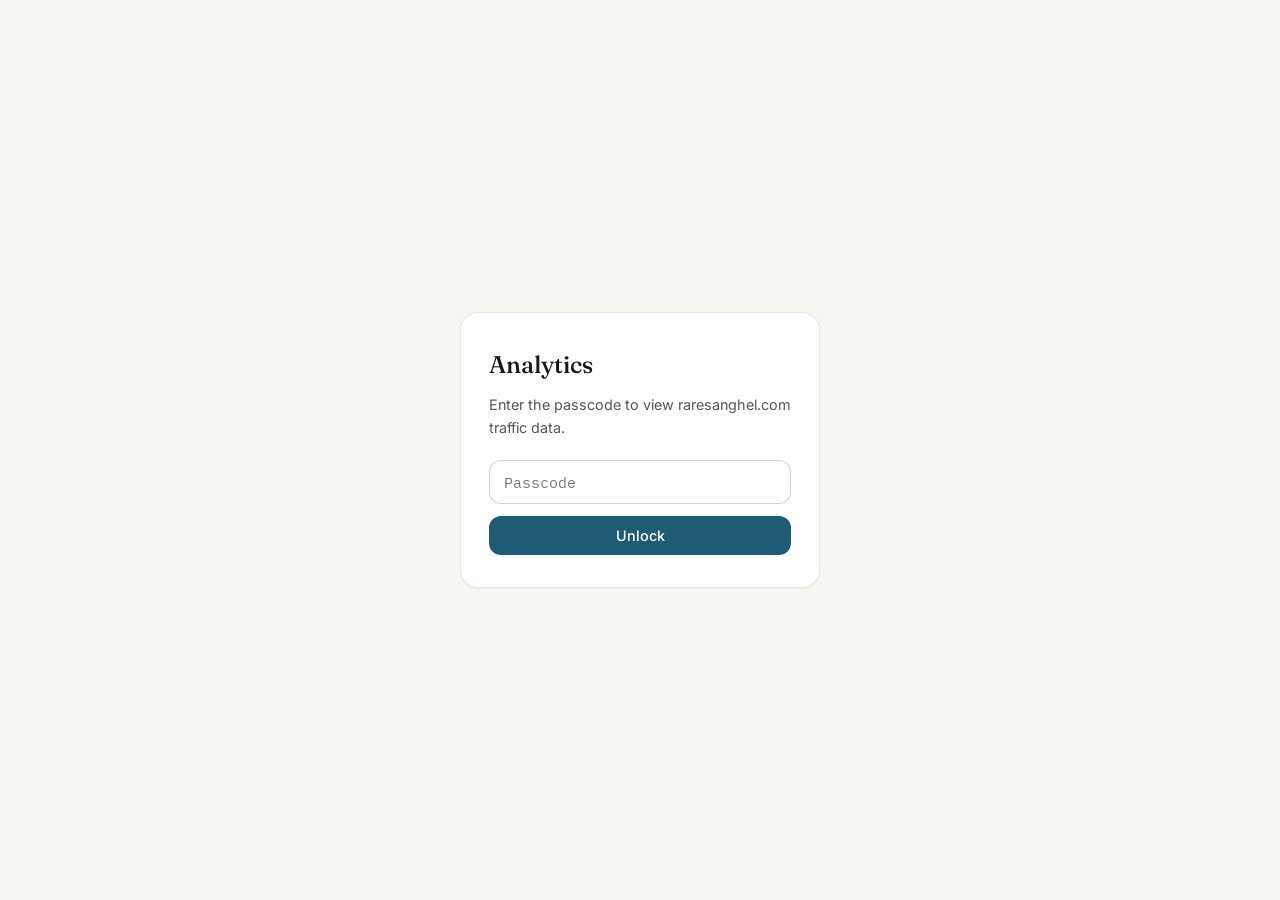
==== dashboard.html @ 14aaef67 "Add analytics dashboard: implement PostHog integration, create dashboard layout, and add styling" ====
<!DOCTYPE html>
<html lang="en">
<head>
  <meta charset="UTF-8">
  <meta name="viewport" content="width=device-width, initial-scale=1.0">
  <title>Analytics — Rareș Anghel</title>
  <meta name="robots" content="noindex, nofollow">
  <link rel="icon" type="image/svg+xml" href="media/favicon.svg">
  <link rel="stylesheet" href="styles.css">
  <link rel="stylesheet" href="dashboard.css">
  <link href="https://fonts.googleapis.com/css2?family=Fraunces:ital,opsz,wght@0,9..144,400;0,9..144,500&family=Inter:wght@300;400;500;600&family=IBM+Plex+Mono:wght@400;500&display=swap" rel="stylesheet">
</head>
<body class="dash-body">

  <div id="gate" class="dash-gate">
    <form id="gate-form" class="dash-gate-card" autocomplete="off">
      <h1>Analytics</h1>
      <p>Enter the passcode to view raresanghel.com traffic data.</p>
      <input type="password" id="gate-input" autocomplete="current-password" placeholder="Passcode" required>
      <button type="submit">Unlock</button>
      <p id="gate-error" class="dash-error" hidden>Wrong passcode — try again.</p>
    </form>
  </div>

  <main id="dash" class="dash" hidden>
    <header class="dash-header">
      <h1>raresanghel.com — Analytics</h1>
      <div class="dash-filters" role="group" aria-label="Date range">
        <button type="button" data-days="7">7d</button>
        <button type="button" data-days="30" class="active">30d</button>
        <button type="button" data-days="90">90d</button>
      </div>
    </header>

    <section class="dash-tiles" id="tiles" aria-label="Summary stats"></section>

    <section class="dash-card">
      <h2>Pageviews over time</h2>
      <div id="chart-pageviews" class="dash-chart"></div>
    </section>

    <div class="dash-grid">
      <section class="dash-card">
        <h2>Top pages</h2>
        <div id="chart-pages" class="dash-chart"></div>
      </section>

      <section class="dash-card">
        <h2>Most clicked elements</h2>
        <div id="chart-clicks" class="dash-chart"></div>
      </section>

      <section class="dash-card">
        <h2>Referrers</h2>
        <div id="chart-referrers" class="dash-chart"></div>
      </section>

      <section class="dash-card">
        <h2>Devices</h2>
        <div id="chart-devices" class="dash-chart"></div>
      </section>
    </div>

    <p class="dash-footer">
      Data captured with PostHog (autocapture + session recording).
      <a href="https://eu.posthog.com" target="_blank" rel="noopener">Open full PostHog dashboard →</a>
    </p>
  </main>

  <div id="tooltip" class="chart-tooltip" role="tooltip"></div>

  <script src="dashboard.js"></script>
</body>
</html>
---- styles.css ----
/* ── Reset ─────────────────────────────────────────────── */
*, *::before, *::after { margin: 0; padding: 0; box-sizing: border-box; }
html { scroll-behavior: smooth; font-size: 16px; }

/* ── Tokens ─────────────────────────────────────────────── */
:root {
  --bg:        #ffffff;
  --bg-2:      #f7f6f1;
  --bg-card:   #ffffff;
  --bg-card-2: #14181c;
  --border:    rgba(20,24,28,0.10);
  --border-2:  rgba(20,24,28,0.18);
  --text:      #14181c;
  --text-2:    #52585f;
  --text-3:    #6b6e68;

  /* data accent — the builder thread: projects, links, UI */
  --accent:    #1f5c73;
  --accent-2:  #164a5e;
  --accent-light: #7fb2c4;
  --accent-glow: rgba(31,92,115,0.07);

  /* medal accent — the competitor thread: achievements, credentials */
  --medal:     #8a5a1e;
  --medal-2:   #6e4717;
  --medal-light: #d9a44f;
  --medal-glow: rgba(138,90,30,0.10);

  --display:   'Fraunces', Georgia, serif;
  --serif:     'Source Serif 4', Georgia, serif;
  --sans:      'Inter', system-ui, sans-serif;
  --mono:      'IBM Plex Mono', 'Fira Code', monospace;
  --radius:    12px;
  --radius-lg: 18px;
  --nav-h:     64px;
}

/* ── Base ───────────────────────────────────────────────── */
body {
  font-family: var(--sans);
  background: var(--bg);
  color: var(--text);
  line-height: 1.65;
  overflow-x: hidden;
}

a { color: inherit; text-decoration: none; }

img { display: block; max-width: 100%; }

.container {
  max-width: 1100px;
  margin: 0 auto;
  padding: 0 28px;
}

/* ── Nav ────────────────────────────────────────────────── */
.nav {
  position: fixed;
  top: 0; left: 0; right: 0;
  z-index: 900;
  background: rgba(255,255,255,0.85);
  backdrop-filter: blur(18px);
  -webkit-backdrop-filter: blur(18px);
  border-bottom: 1px solid var(--border);
  transition: background 0.3s;
}

.nav-inner {
  max-width: 1100px;
  margin: 0 auto;
  padding: 0 28px;
  height: var(--nav-h);
  display: flex;
  align-items: center;
  gap: 2rem;
}

.nav-logo {
  font-family: var(--mono);
  font-size: 1rem;
  font-weight: 500;
  color: var(--accent);
  letter-spacing: 0.1em;
  margin-right: auto;
}

.nav-links {
  list-style: none;
  display: flex;
  gap: 2rem;
}

.nav-link {
  font-size: 0.85rem;
  letter-spacing: 0.06em;
  text-transform: uppercase;
  color: var(--text-2);
  transition: color 0.2s;
}
.nav-link:hover, .nav-link.active { color: var(--text); }

.btn-outline-nav {
  font-family: var(--sans);
  font-size: 0.8rem;
  letter-spacing: 0.06em;
  text-transform: uppercase;
  color: var(--accent);
  background: transparent;
  border: 1px solid var(--accent-2);
  padding: 6px 16px;
  border-radius: 4px;
  cursor: pointer;
  transition: background 0.2s, color 0.2s;
}
.btn-outline-nav:hover { background: var(--accent-glow); }

.hamburger {
  display: none;
  flex-direction: column;
  gap: 5px;
  background: none;
  border: none;
  cursor: pointer;
  padding: 4px;
}
.hamburger span {
  display: block;
  width: 22px; height: 2px;
  background: var(--text);
  transition: 0.25s;
}
.hamburger.open span:nth-child(1) { transform: translateY(7px) rotate(45deg); }
.hamburger.open span:nth-child(2) { opacity: 0; }
.hamburger.open span:nth-child(3) { transform: translateY(-7px) rotate(-45deg); }

.mobile-menu {
  display: none;
  flex-direction: column;
  padding: 1.25rem 28px 1.5rem;
  gap: 1rem;
  border-top: 1px solid var(--border);
  background: var(--bg);
}
.mobile-menu.open { display: flex; }
.mobile-link {
  font-size: 1rem;
  color: var(--text-2);
  transition: color 0.2s;
}
.mobile-link:hover { color: var(--text); }

/* ── Hero ───────────────────────────────────────────────── */
.hero {
  min-height: 100vh;
  display: flex;
  flex-direction: column;
  justify-content: center;
  padding: calc(var(--nav-h) + 80px) 28px 80px;
  position: relative;
  overflow: hidden;
}

.hero::before {
  content: '';
  position: absolute;
  top: -200px; right: -200px;
  width: 700px; height: 700px;
  border-radius: 50%;
  background: radial-gradient(circle, rgba(31,92,115,0.05) 0%, transparent 70%);
  pointer-events: none;
}

.hero-grid {
  max-width: 1100px;
  margin: 0 auto;
  width: 100%;
  display: grid;
  grid-template-columns: 1fr auto;
  gap: 5rem;
  align-items: center;
}

.hero-eyebrow {
  font-family: var(--mono);
  font-size: 0.78rem;
  letter-spacing: 0.15em;
  text-transform: uppercase;
  color: var(--text-3);
  margin-bottom: 1.25rem;
}

.hero-name {
  font-family: var(--display);
  font-size: clamp(3.5rem, 7vw, 6rem);
  line-height: 1.05;
  color: var(--text);
  margin-bottom: 1.5rem;
}
.hero-name em {
  font-style: italic;
  color: var(--accent);
}

.hero-tagline {
  font-size: 1.05rem;
  color: var(--text-2);
  max-width: 520px;
  margin-bottom: 2rem;
  line-height: 1.7;
}

.hero-badges {
  display: flex;
  flex-wrap: wrap;
  gap: 0.6rem;
  margin-bottom: 2.5rem;
}

.badge {
  font-family: var(--mono);
  font-size: 0.7rem;
  letter-spacing: 0.05em;
  color: var(--medal);
  background: var(--medal-glow);
  border: 1px solid rgba(138,90,30,0.22);
  padding: 4px 12px;
  border-radius: 2px;
}

.hero-ctas {
  display: flex;
  gap: 1rem;
  flex-wrap: wrap;
}

.btn-primary {
  display: inline-block;
  background: var(--accent);
  color: #ffffff;
  font-size: 0.85rem;
  font-weight: 600;
  letter-spacing: 0.04em;
  padding: 12px 28px;
  border-radius: 4px;
  transition: background 0.2s, transform 0.2s;
}
.btn-primary:hover {
  background: var(--accent-2);
  transform: translateY(-2px);
}

.btn-ghost {
  display: inline-block;
  color: var(--text-2);
  font-size: 0.85rem;
  letter-spacing: 0.04em;
  padding: 12px 28px;
  border: 1px solid var(--border-2);
  border-radius: 4px;
  transition: border-color 0.2s, color 0.2s;
}
.btn-ghost:hover {
  border-color: var(--text-2);
  color: var(--text);
}

/* Photo */
.hero-photo-wrap {
  position: relative;
  width: 260px;
  height: 260px;
  flex-shrink: 0;
}
.hero-photo {
  width: 260px; height: 260px;
  border-radius: 50%;
  overflow: hidden;
  position: relative;
  z-index: 1;
  border: 2px solid var(--border-2);
}
.hero-photo img { width: 100%; height: 100%; object-fit: cover; }
.hero-photo-ring {
  position: absolute;
  inset: -10px;
  border-radius: 50%;
  border: 1px solid var(--border);
  animation: ring-pulse 4s ease-in-out infinite;
}
@keyframes ring-pulse {
  0%, 100% { transform: scale(1); opacity: 0.5; }
  50% { transform: scale(1.04); opacity: 1; }
}

/* Ledger — the hero's signature stat strip */
.hero-ledger {
  max-width: 1100px;
  margin: 3.5rem auto 0;
  width: 100%;
  display: grid;
  grid-template-columns: repeat(4, 1fr);
  border-top: 1px solid var(--border-2);
  border-bottom: 1px solid var(--border-2);
}

.ledger-cell {
  padding: 1.4rem 1.6rem;
  border-left: 1px solid var(--border);
}
.ledger-cell:first-child { border-left: none; }

.hero-ledger.visible {
  opacity: 1;
  transform: translateY(0);
  transition: opacity 0.6s ease, transform 0.6s ease;
}

.ledger-num {
  display: block;
  font-family: var(--mono);
  font-variant-numeric: tabular-nums;
  font-weight: 500;
  font-size: clamp(1.3rem, 2vw, 1.85rem);
  letter-spacing: -0.01em;
  color: var(--text);
}

.ledger-label {
  display: block;
  margin-top: 0.45rem;
  font-family: var(--mono);
  font-size: 0.7rem;
  letter-spacing: 0.02em;
  color: var(--text-3);
  line-height: 1.6;
}
.ledger-label em {
  display: block;
  font-style: normal;
  font-size: 0.62rem;
  letter-spacing: 0.09em;
  text-transform: uppercase;
  color: var(--accent-2);
  margin-top: 2px;
}

/* Scroll hint */
.hero-scroll-hint {
  display: flex;
  flex-direction: column;
  align-items: center;
  gap: 0.5rem;
  position: absolute;
  bottom: 2rem;
  left: 50%;
  transform: translateX(-50%);
  opacity: 0.35;
}
.hero-scroll-hint span {
  font-family: var(--mono);
  font-size: 0.65rem;
  letter-spacing: 0.2em;
  text-transform: uppercase;
  color: var(--text-3);
}
.scroll-line {
  width: 1px; height: 40px;
  background: linear-gradient(to bottom, var(--text-3), transparent);
  animation: scroll-drop 1.8s ease-in-out infinite;
}
@keyframes scroll-drop {
  0% { transform: scaleY(0); transform-origin: top; }
  50% { transform: scaleY(1); transform-origin: top; }
  51% { transform: scaleY(1); transform-origin: bottom; }
  100% { transform: scaleY(0); transform-origin: bottom; }
}

/* ── Sections shared ────────────────────────────────────── */
.section { padding: 110px 0; }

.section-label {
  font-family: var(--mono);
  font-size: 0.72rem;
  letter-spacing: 0.2em;
  text-transform: uppercase;
  color: var(--accent-2);
  margin-bottom: 1.5rem;
}
.label-count {
  color: var(--text-3);
  letter-spacing: 0.1em;
}

.section-heading {
  font-family: var(--display);
  font-size: clamp(2rem, 4vw, 3rem);
  line-height: 1.15;
  color: var(--text);
  margin-bottom: 3rem;
}
.section-heading em { font-style: italic; color: var(--accent); }

/* ── About ──────────────────────────────────────────────── */
.about { background: var(--bg-2); }

.about-grid {
  display: grid;
  grid-template-columns: 1fr 340px;
  gap: 5rem;
  align-items: start;
}

.about-body {
  font-family: var(--serif);
  font-size: 1.05rem;
  color: var(--text-2);
  line-height: 1.8;
  margin-bottom: 1.25rem;
}

.about-sidebar { display: flex; flex-direction: column; gap: 1.75rem; }

.skills-label {
  font-family: var(--mono);
  font-size: 0.7rem;
  letter-spacing: 0.15em;
  text-transform: uppercase;
  color: var(--text-3);
  margin-bottom: 0.65rem;
}

.skill-list {
  display: flex;
  flex-wrap: wrap;
  gap: 0.4rem;
}
.skill-list span {
  font-size: 0.8rem;
  color: var(--text-2);
  background: var(--bg);
  border: 1px solid var(--border);
  padding: 3px 10px;
  border-radius: 3px;
}

/* ── Projects ───────────────────────────────────────────── */
.projects { background: var(--bg); }

.projects-featured {
  display: grid;
  grid-template-columns: 1fr 1fr;
  align-items: stretch;
  gap: 1.5rem;
  margin-bottom: 1.5rem;
}

.projects-grid {
  display: grid;
  grid-template-columns: repeat(3, 1fr);
  align-items: stretch;
  gap: 1.25rem;
}

.project-card {
  background: var(--bg-card);
  border: 1px solid var(--border);
  border-radius: var(--radius);
  padding: 1.75rem;
  display: flex;
  flex-direction: column;
  gap: 1.25rem;
  transition: border-color 0.25s, transform 0.25s;
  opacity: 0;
  transform: translateY(24px);
}
.project-card.visible {
  opacity: 1;
  transform: translateY(0);
  transition: opacity 0.55s ease, transform 0.55s ease, border-color 0.25s, box-shadow 0.25s;
}
.project-card:hover {
  border-color: var(--border-2);
  transform: translateY(-4px);
  box-shadow: 0 16px 32px rgba(20,24,28,0.10);
}

.card-dark {
  background: var(--bg-card-2);
  border-color: var(--bg-card-2);
}
.card-dark .project-body h3 { color: #ffffff; }
.card-dark .project-body p { color: #c7c9c6; }
.card-dark .role-chip {
  color: #ffffff;
  background: rgba(255,255,255,0.12);
  border-color: rgba(255,255,255,0.24);
}
.card-dark .project-tags span {
  color: #c7c9c6;
  background: rgba(255,255,255,0.06);
  border-color: rgba(255,255,255,0.18);
}
.card-dark .project-links a { color: #ffffff; }
.card-dark .project-links a:hover { color: var(--accent-light); }
.card-dark:hover { box-shadow: 0 16px 32px rgba(0,0,0,0.28); }

.project-logo-wrap {
  height: 70px;
  align-self: flex-start;
  display: inline-flex;
  align-items: center;
  padding: 0 14px;
  border-radius: 10px;
  background: var(--bg-2);
}
.project-logo-wrap.small { height: 52px; padding: 0 10px; }
.card-dark .project-logo-wrap { background: #ffffff; }
.project-logo {
  max-height: 100%;
  max-width: 140px;
  object-fit: contain;
}

.project-icon {
  font-size: 1.6rem;
  color: var(--accent-2);
  height: 52px;
  display: flex;
  align-items: center;
}

.project-body { flex: 1; display: flex; flex-direction: column; gap: 0.75rem; }

.project-body h3 {
  font-family: var(--display);
  font-size: 1.2rem;
  color: var(--text);
  display: flex;
  align-items: center;
  flex-wrap: wrap;
  gap: 0.5rem;
}

.role-chip {
  font-family: var(--mono);
  font-size: 0.65rem;
  letter-spacing: 0.05em;
  color: var(--accent-2);
  background: rgba(22,74,94,0.08);
  border: 1px solid rgba(22,74,94,0.22);
  padding: 2px 8px;
  border-radius: 2px;
  font-style: normal;
}

.project-body p {
  font-family: var(--serif);
  font-size: 0.88rem;
  color: var(--text-2);
  line-height: 1.7;
  flex: 1;
}

.project-tags {
  display: flex;
  flex-wrap: wrap;
  gap: 0.35rem;
  margin-top: auto;
  padding-top: 0.5rem;
}
.project-tags span {
  font-family: var(--mono);
  font-size: 0.68rem;
  letter-spacing: 0.05em;
  color: var(--text-3);
  background: var(--bg);
  border: 1px solid var(--border);
  padding: 2px 8px;
  border-radius: 2px;
}

.project-links {
  display: flex;
  gap: 1rem;
  padding-top: 0.25rem;
}
.project-links a {
  font-size: 0.8rem;
  color: var(--accent-2);
  transition: color 0.2s;
  display: flex;
  align-items: center;
  gap: 0.35rem;
}
.project-links a:hover { color: var(--accent); }

/* ── Research strip ─────────────────────────────────────── */
.research-strip {
  background: var(--bg-2);
  padding: 80px 0;
}

.research-card {
  background: var(--bg-card);
  border: 1px solid var(--border-2);
  border-radius: var(--radius-lg);
  padding: 2.5rem;
  display: grid;
  grid-template-columns: 200px 1fr;
  gap: 3rem;
  align-items: start;
  opacity: 0;
  transform: translateY(24px);
}
.research-card.visible {
  opacity: 1; transform: translateY(0);
  transition: opacity 0.6s ease, transform 0.6s ease;
}

.research-meta { display: flex; flex-direction: column; gap: 1.5rem; }

.research-photo {
  position: relative;
  width: 100%;
}
.research-photo > img:first-child {
  display: block;
  width: 100%;
  aspect-ratio: 700 / 1099;
  object-fit: cover;
  object-position: top;
  border-radius: var(--radius);
  border: 1px solid var(--border-2);
}
.research-logo-badge {
  position: absolute;
  top: 14px;
  right: 14px;
  width: 42px;
  height: 42px;
  object-fit: contain;
  border-radius: 50%;
  background: #fff;
  border: 2px solid #ffffff;
  box-shadow: 0 2px 10px rgba(20,24,28,0.25);
}

.research-affil {
  display: flex;
  flex-direction: column;
  gap: 0.6rem;
  padding-left: 0.2rem;
}
.research-affil span {
  font-family: var(--mono);
  font-size: 0.72rem;
  letter-spacing: 0.08em;
  color: var(--text-3);
}

.research-kicker {
  font-family: var(--mono);
  font-size: 0.7rem;
  letter-spacing: 0.15em;
  text-transform: uppercase;
  color: var(--accent-2);
  margin-bottom: 0.5rem;
}

.research-body h3 {
  font-family: var(--display);
  font-size: 1.3rem;
  color: var(--text);
  line-height: 1.4;
  margin-bottom: 1rem;
}

.research-body p {
  font-family: var(--serif);
  font-size: 0.9rem;
  color: var(--text-2);
  line-height: 1.75;
  margin-bottom: 0.75rem;
}

.research-supervisors {
  font-size: 0.82rem !important;
  color: var(--text-3) !important;
}
.research-supervisors strong { color: var(--text-2); }

/* ── Achievements ───────────────────────────────────────── */
.achievements { background: var(--bg); }

.ach-grid {
  display: grid;
  grid-template-columns: repeat(3, 1fr);
  align-items: stretch;
  gap: 1.25rem;
}

.ach-card {
  background: var(--bg-card);
  border: 1px solid var(--border);
  border-radius: var(--radius);
  overflow: hidden;
  display: flex;
  flex-direction: column;
  opacity: 0;
  transform: translateY(24px);
  transition: border-color 0.25s, transform 0.25s;
}
.ach-card.visible {
  opacity: 1; transform: translateY(0);
  transition: opacity 0.55s ease, transform 0.55s ease, border-color 0.25s;
}
.ach-card:hover { border-color: var(--border-2); transform: translateY(-4px); }

.ach-featured {
  grid-column: span 2;
  flex-direction: row;
}
.ach-featured .ach-img-wrap { flex-shrink: 0; width: 280px; height: 100%; }
.ach-featured .ach-img-wrap img { width: 100%; height: 100%; object-fit: cover; object-position: center 35%; }

.ach-img-wrap {
  height: 180px;
  overflow: hidden;
  background: var(--bg-2);
  display: flex;
  align-items: center;
  justify-content: center;
}
.ach-img-wrap img { width: 100%; height: 100%; object-fit: cover; object-position: center 35%; }
.ach-img-wrap.logo img { width: auto; height: 80%; max-width: 80%; object-fit: contain; }
.ach-img-wrap.diploma { background: var(--bg-2); }
.ach-img-wrap.diploma img {
  object-fit: contain;
  object-position: center;
  width: 80%;
  height: 90%;
}

.ach-body { padding: 1.4rem; display: flex; flex-direction: column; gap: 0.5rem; flex: 1; }

.ach-year {
  font-family: var(--mono);
  font-size: 0.68rem;
  letter-spacing: 0.1em;
  color: var(--medal);
}

.ach-body h3 {
  font-family: var(--display);
  font-size: 1.05rem;
  color: var(--text);
  line-height: 1.3;
}

.ach-body p {
  font-family: var(--serif);
  font-size: 0.84rem;
  color: var(--text-2);
  line-height: 1.65;
}

/* ── Publications ───────────────────────────────────────── */
.publications { background: var(--bg-2); }
.pubs-grid { grid-template-columns: repeat(2, 1fr); }

/* ── Contact ────────────────────────────────────────────── */
.contact { background: var(--bg-card-2); }
.contact .section-label { color: var(--medal-light); }
.contact-heading { margin-bottom: 1rem; color: #ffffff; }
.contact-heading em { color: var(--accent-light); }

.contact-inner { max-width: 680px; }

.contact-sub {
  font-family: var(--serif);
  font-size: 1rem;
  color: #b9bbb8;
  margin-bottom: 2.5rem;
  line-height: 1.7;
}

.contact-links { display: flex; flex-direction: column; gap: 1rem; }

.contact-link {
  display: flex;
  align-items: center;
  gap: 1rem;
  font-size: 0.95rem;
  color: #e6e6e3;
  border: 1px solid rgba(255,255,255,0.14);
  border-radius: var(--radius);
  padding: 0.9rem 1.25rem;
  background: rgba(255,255,255,0.03);
  transition: border-color 0.2s, color 0.2s, background 0.2s;
}
.contact-link:hover {
  border-color: rgba(255,255,255,0.4);
  color: #ffffff;
  background: rgba(255,255,255,0.08);
}
.contact-link i { color: var(--medal-light); width: 18px; text-align: center; }

/* ── Footer ─────────────────────────────────────────────── */
.footer {
  background: var(--bg-card-2);
  border-top: 1px solid rgba(255,255,255,0.08);
  padding: 1.75rem 0;
}

.footer-inner {
  display: flex;
  align-items: center;
  justify-content: space-between;
  gap: 1rem;
  flex-wrap: wrap;
}

.footer-logo {
  font-family: var(--mono);
  font-size: 0.85rem;
  color: #ffffff;
  letter-spacing: 0.08em;
}

.footer-copy {
  font-size: 0.78rem;
  color: #8b8f88;
}

.footer-socials { display: flex; gap: 1rem; }
.footer-socials a {
  font-size: 1.1rem;
  color: #b9bbb8;
  transition: color 0.2s;
}
.footer-socials a:hover { color: #ffffff; }

/* ── Modal ──────────────────────────────────────────────── */
.modal {
  display: none;
  position: fixed; inset: 0;
  z-index: 9999;
}
.modal[aria-hidden="false"] { display: block; }
.modal-backdrop {
  position: absolute; inset: 0;
  background: rgba(0,0,0,0.7);
  backdrop-filter: blur(4px);
}
.modal-box {
  position: relative;
  max-width: 900px;
  margin: 3vh auto;
  background: #ffffff;
  border: 1px solid var(--border-2);
  border-radius: var(--radius-lg);
  overflow: hidden;
  padding: 10px;
}
.modal-close {
  position: absolute; top: 8px; right: 12px;
  background: none; border: none;
  font-size: 1.6rem; color: var(--text-2);
  cursor: pointer; line-height: 1;
  transition: color 0.2s;
}
.modal-close:hover { color: var(--text); }
#cv-iframe { width: 100%; height: 90vh; border: none; }

/* ── Toast ──────────────────────────────────────────────── */
.toast {
  position: fixed;
  top: 90px; right: 24px;
  background: var(--bg-card-2);
  border: 1px solid var(--accent-2);
  color: #ffffff;
  font-size: 0.85rem;
  padding: 10px 18px;
  border-radius: 6px;
  z-index: 9000;
  opacity: 0;
  pointer-events: none;
  transition: opacity 0.3s;
}
.toast.show { opacity: 1; }

/* ── Reveal animation ───────────────────────────────────── */
.reveal { opacity: 0; transform: translateY(24px); }

/* ── Responsive ─────────────────────────────────────────── */
@media (max-width: 900px) {
  .nav-links, .btn-outline-nav { display: none; }
  .hamburger { display: flex; }

  .hero-grid { grid-template-columns: 1fr; gap: 3rem; text-align: center; }
  .hero-photo-wrap { margin: 0 auto; }
  .hero-tagline { margin: 0 auto 2rem; }
  .hero-badges { justify-content: center; }
  .hero-ctas { justify-content: center; }

  .hero-ledger { grid-template-columns: repeat(2, 1fr); text-align: center; }
  .ledger-cell { border-left: none; border-top: 1px solid var(--border); }
  .ledger-cell:nth-child(1), .ledger-cell:nth-child(2) { border-top: none; }
  .ledger-cell:nth-child(odd) { border-right: 1px solid var(--border); }

  .about-grid { grid-template-columns: 1fr; gap: 2.5rem; }
  .projects-featured { grid-template-columns: 1fr; }
  .projects-grid { grid-template-columns: 1fr 1fr; }
  .pubs-grid { grid-template-columns: 1fr; }
  .ach-grid { grid-template-columns: 1fr 1fr; }
  .ach-featured { grid-column: span 2; flex-direction: column; }
  .ach-featured .ach-img-wrap { width: 100%; height: 220px; }

  .research-card { grid-template-columns: 1fr; gap: 1.5rem; }
}

@media (max-width: 600px) {
  .projects-grid { grid-template-columns: 1fr; }
  .ach-grid { grid-template-columns: 1fr; }
  .ach-featured { grid-column: span 1; }
  .hero-photo-wrap { width: 200px; height: 200px; }
  .hero-photo { width: 200px; height: 200px; }
  .section { padding: 80px 0; }

  .hero-ledger { grid-template-columns: 1fr; }
  .ledger-cell { border-right: none !important; }
  .ledger-cell:nth-child(n) { border-top: 1px solid var(--border); }
  .ledger-cell:first-child { border-top: none; }
}

/* ── Achievements highlight variant ─────────────────────── */
.ach-card.ach-highlight {
  border-color: rgba(138,90,30,0.3);
  background: linear-gradient(135deg, var(--bg-card) 70%, rgba(138,90,30,0.07));
}
.ach-card.ach-highlight .ach-body h3 { color: var(--medal); }
---- dashboard.css ----
/* ── Dashboard-only styles — builds on styles.css tokens ────────── */

.dash-body { background: var(--bg-2); min-height: 100vh; }

/* Passcode gate */
.dash-gate {
  min-height: 100vh;
  display: flex;
  align-items: center;
  justify-content: center;
  padding: 24px;
}
.dash-gate[hidden] { display: none; }
.dash-gate-card {
  width: 100%;
  max-width: 360px;
  background: var(--bg-card);
  border: 1px solid var(--border);
  border-radius: var(--radius-lg);
  padding: 32px 28px;
  box-shadow: 0 1px 2px rgba(20,24,28,0.04);
}
.dash-gate-card h1 {
  font-family: var(--display);
  font-size: 1.5rem;
  font-weight: 500;
  color: var(--text);
  margin-bottom: 8px;
}
.dash-gate-card p { color: var(--text-2); font-size: 0.9rem; margin-bottom: 20px; }
.dash-gate-card input {
  width: 100%;
  font-family: var(--mono);
  font-size: 0.95rem;
  padding: 11px 14px;
  border: 1px solid var(--border-2);
  border-radius: var(--radius);
  background: var(--bg);
  color: var(--text);
  margin-bottom: 12px;
}
.dash-gate-card input:focus { outline: 2px solid var(--accent-light); outline-offset: 1px; }
.dash-gate-card button {
  width: 100%;
  font-family: var(--sans);
  font-weight: 500;
  font-size: 0.9rem;
  padding: 11px 14px;
  border: none;
  border-radius: var(--radius);
  background: var(--accent);
  color: #fff;
  cursor: pointer;
}
.dash-gate-card button:hover { background: var(--accent-2); }
.dash-error { color: #b3403f; font-size: 0.85rem; margin-top: 10px; margin-bottom: 0 !important; }

/* Shell */
.dash { max-width: 1100px; margin: 0 auto; padding: 40px 24px 80px; }
.dash[data-loading="true"] .dash-card,
.dash[data-loading="true"] .dash-tiles { opacity: 0.45; transition: opacity 0.15s; pointer-events: none; }

.dash-header {
  display: flex;
  flex-wrap: wrap;
  gap: 16px;
  align-items: center;
  justify-content: space-between;
  margin-bottom: 28px;
}
.dash-header h1 {
  font-family: var(--display);
  font-size: 1.6rem;
  font-weight: 500;
  color: var(--text);
}

.dash-filters { display: flex; gap: 6px; border: 1px solid var(--border-2); border-radius: var(--radius); padding: 3px; }
.dash-filters button {
  font-family: var(--mono);
  font-size: 0.82rem;
  padding: 6px 14px;
  border: none;
  background: transparent;
  color: var(--text-2);
  border-radius: 8px;
  cursor: pointer;
}
.dash-filters button:hover { background: var(--accent-glow); }
.dash-filters button.active { background: var(--accent); color: #fff; }

/* Stat tiles */
.dash-tiles {
  display: grid;
  grid-template-columns: repeat(auto-fit, minmax(150px, 1fr));
  gap: 12px;
  margin-bottom: 24px;
}
.dash-tile {
  background: var(--bg-card);
  border: 1px solid var(--border);
  border-radius: var(--radius);
  padding: 16px 18px;
}
.dash-tile-label { font-size: 0.78rem; color: var(--text-3); margin-bottom: 6px; }
.dash-tile-value { font-family: var(--mono); font-size: 1.6rem; color: var(--text); font-weight: 500; }

/* Cards */
.dash-card {
  background: var(--bg-card);
  border: 1px solid var(--border);
  border-radius: var(--radius-lg);
  padding: 22px 24px;
  margin-bottom: 16px;
}
.dash-card h2 {
  font-family: var(--sans);
  font-size: 0.95rem;
  font-weight: 600;
  color: var(--text);
  margin-bottom: 14px;
}
.dash-grid { display: grid; grid-template-columns: repeat(auto-fit, minmax(320px, 1fr)); gap: 16px; }

.dash-empty { color: var(--text-3); font-size: 0.85rem; padding: 8px 0; }

/* Bar rows */
.bar-list { display: flex; flex-direction: column; gap: 8px; }
.bar-row {
  display: grid;
  grid-template-columns: minmax(90px, 42%) 1fr auto;
  align-items: center;
  gap: 10px;
  border-radius: 8px;
  padding: 3px 6px;
  cursor: default;
}
.bar-row:hover, .bar-row:focus-visible { background: var(--accent-glow); outline: none; }
.bar-label {
  font-size: 0.82rem;
  color: var(--text-2);
  white-space: nowrap;
  overflow: hidden;
  text-overflow: ellipsis;
  display: flex;
  align-items: center;
  gap: 7px;
}
.bar-swatch { width: 9px; height: 9px; border-radius: 50%; flex: none; }
.bar-track { height: 14px; background: var(--bg-2); border-radius: 4px; overflow: hidden; }
.bar-fill { height: 100%; border-radius: 0 4px 4px 0; min-width: 3px; }
.bar-value { font-family: var(--mono); font-size: 0.8rem; color: var(--text); min-width: 34px; text-align: right; }

/* Line chart */
.line-chart-wrap { position: relative; }
.line-chart-wrap svg { display: block; width: 100%; height: 200px; overflow: visible; }
.line-gridline { stroke: var(--border); stroke-width: 1; }
.line-path { fill: none; stroke: var(--accent); stroke-width: 2; stroke-linecap: round; stroke-linejoin: round; }
.line-area { fill: var(--accent); opacity: 0.08; }
.line-crosshair { stroke: var(--border-2); stroke-width: 1; opacity: 0; }
.line-dot { fill: var(--accent); stroke: var(--bg-card); stroke-width: 2; opacity: 0; }
.line-axis-label { font-family: var(--mono); font-size: 10px; fill: var(--text-3); }

.chart-tooltip {
  position: fixed;
  pointer-events: none;
  background: var(--text);
  color: var(--bg);
  font-family: var(--sans);
  font-size: 0.78rem;
  padding: 6px 10px;
  border-radius: 6px;
  z-index: 50;
  display: none;
  white-space: nowrap;
}
.chart-tooltip strong { font-family: var(--mono); }

.dash-table-toggle {
  display: inline-block;
  margin-top: 10px;
  font-size: 0.76rem;
  color: var(--accent-2);
  cursor: pointer;
  background: none;
  border: none;
  padding: 0;
  text-decoration: underline;
  text-underline-offset: 2px;
}
.dash-table { width: 100%; border-collapse: collapse; margin-top: 10px; font-size: 0.8rem; }
.dash-table th, .dash-table td { text-align: left; padding: 5px 8px; border-bottom: 1px solid var(--border); }
.dash-table td:last-child, .dash-table th:last-child { text-align: right; font-family: var(--mono); font-variant-numeric: tabular-nums; }

.dash-footer { text-align: center; color: var(--text-3); font-size: 0.8rem; margin-top: 24px; }
.dash-footer a { color: var(--accent-2); }

@media (max-width: 560px) {
  .dash-tiles { grid-template-columns: repeat(2, 1fr); }
  .bar-row { grid-template-columns: minmax(70px, 40%) 1fr auto; }
}
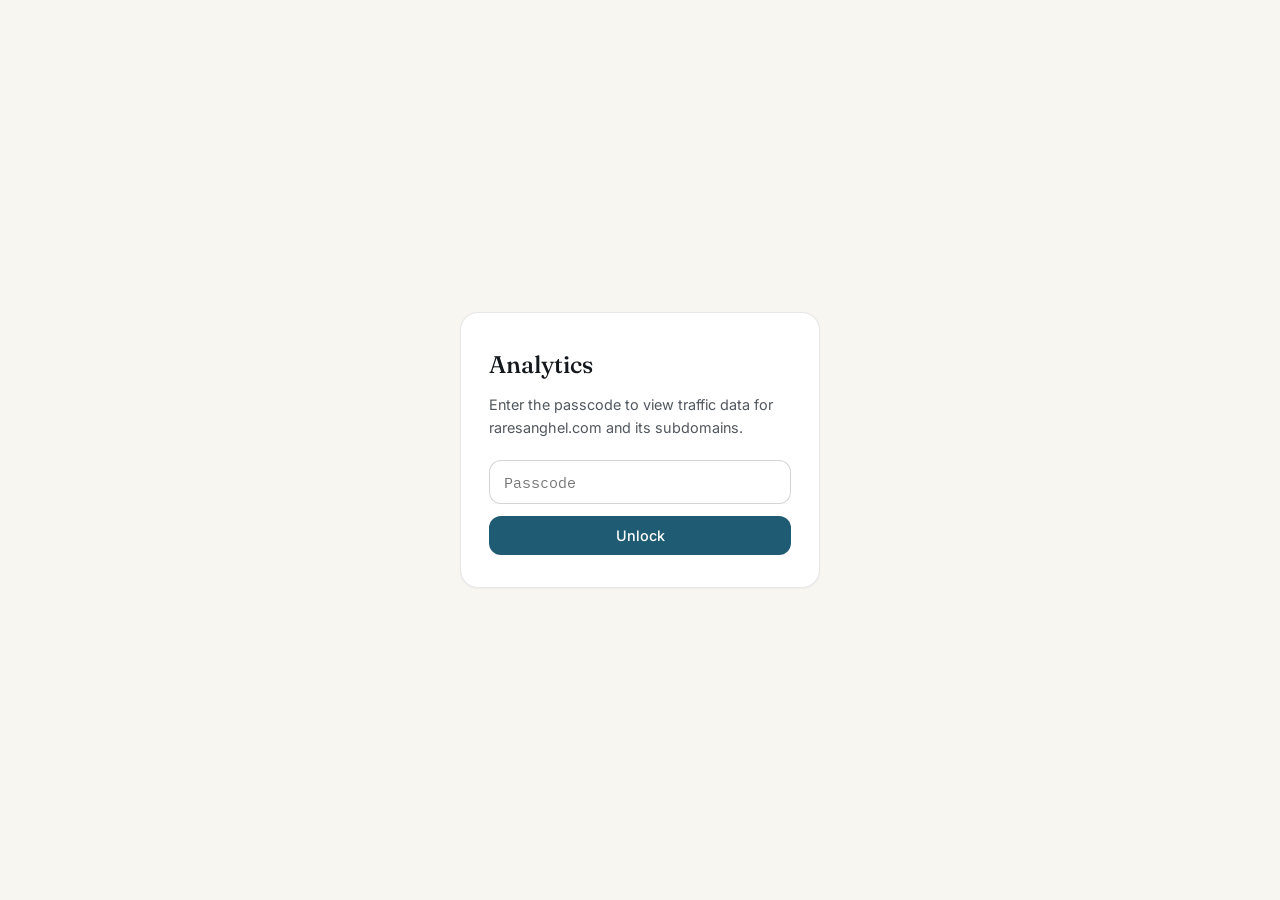
==== commit 1e81da52: "Enhance analytics dashboard: increase event page limit, add site tracking, and improve data renderin" ====
--- a/dashboard.html
+++ b/dashboard.html
@@ -15,7 +15,7 @@
   <div id="gate" class="dash-gate">
     <form id="gate-form" class="dash-gate-card" autocomplete="off">
       <h1>Analytics</h1>
-      <p>Enter the passcode to view raresanghel.com traffic data.</p>
+      <p>Enter the passcode to view traffic data for raresanghel.com and its subdomains.</p>
       <input type="password" id="gate-input" autocomplete="current-password" placeholder="Passcode" required>
       <button type="submit">Unlock</button>
       <p id="gate-error" class="dash-error" hidden>Wrong passcode — try again.</p>
@@ -24,7 +24,7 @@
 
   <main id="dash" class="dash" hidden>
     <header class="dash-header">
-      <h1>raresanghel.com — Analytics</h1>
+      <h1>raresanghel.com &amp; subdomains — Analytics</h1>
       <div class="dash-filters" role="group" aria-label="Date range">
         <button type="button" data-days="7">7d</button>
         <button type="button" data-days="30" class="active">30d</button>
@@ -35,11 +35,21 @@
     <section class="dash-tiles" id="tiles" aria-label="Summary stats"></section>
 
     <section class="dash-card">
+      <h2>Sites overview</h2>
+      <div id="table-sites" class="dash-chart"></div>
+    </section>
+
+    <section class="dash-card">
       <h2>Pageviews over time</h2>
       <div id="chart-pageviews" class="dash-chart"></div>
     </section>
 
     <div class="dash-grid">
+      <section class="dash-card">
+        <h2>Traffic by site</h2>
+        <div id="chart-sites" class="dash-chart"></div>
+      </section>
+
       <section class="dash-card">
         <h2>Top pages</h2>
         <div id="chart-pages" class="dash-chart"></div>
--- a/dashboard.css
+++ b/dashboard.css
@@ -56,7 +56,7 @@
 .dash-error { color: #b3403f; font-size: 0.85rem; margin-top: 10px; margin-bottom: 0 !important; }
 
 /* Shell */
-.dash { max-width: 1100px; margin: 0 auto; padding: 40px 24px 80px; }
+.dash { max-width: 1440px; margin: 0 auto; padding: 40px 32px 80px; }
 .dash[data-loading="true"] .dash-card,
 .dash[data-loading="true"] .dash-tiles { opacity: 0.45; transition: opacity 0.15s; pointer-events: none; }
 
